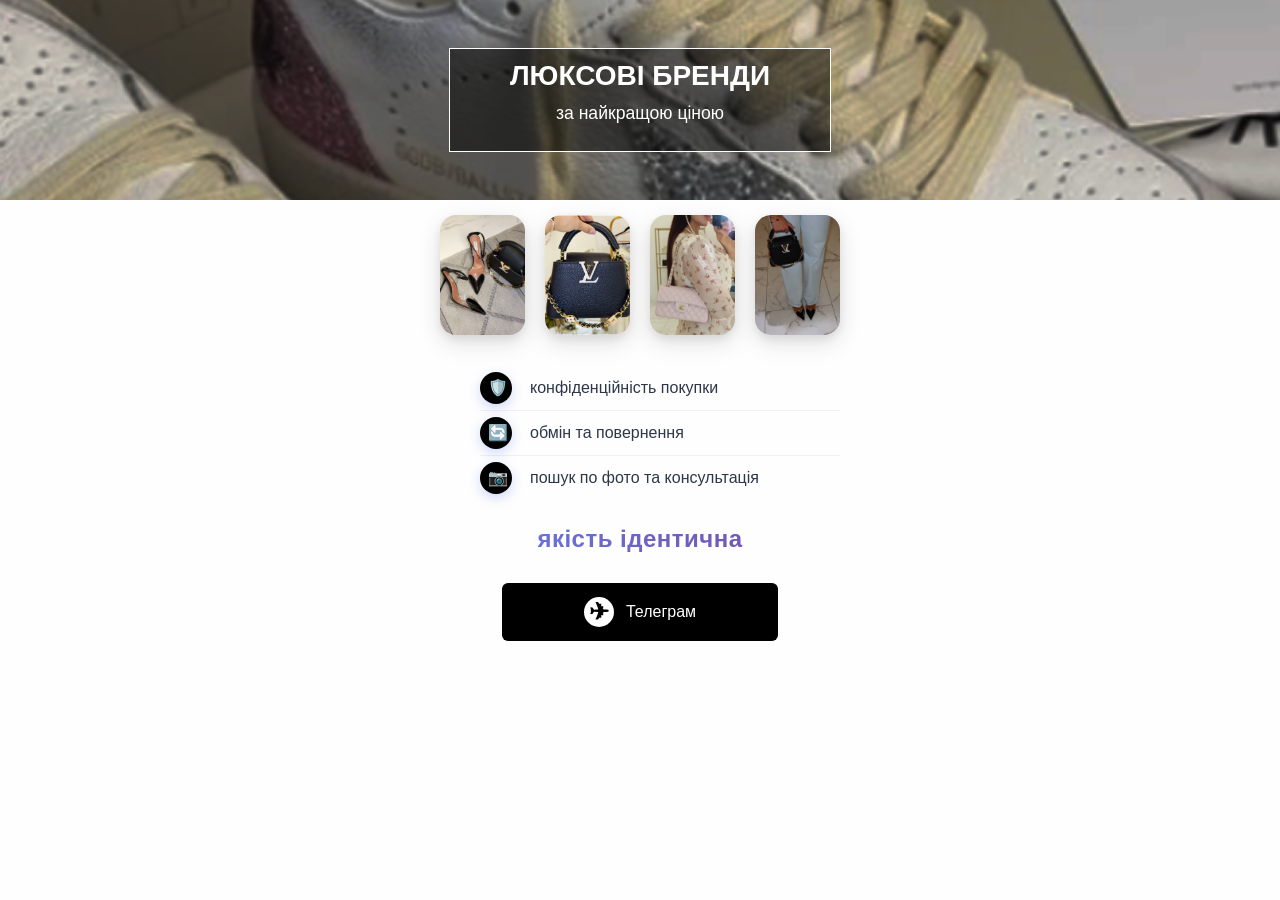
==== index.html @ 9b1bcb51 "." ====
<!DOCTYPE html>
<html lang="uk">
  <head>
    <meta charset="UTF-8" />
    <meta name="viewport" content="width=device-width, initial-scale=1.0" />
    <title>Копії люксових брендів</title>
    <link rel="stylesheet" href="./index.css" />

    <!-- Meta Pixel Code -->
    <script>
      !(function (f, b, e, v, n, t, s) {
        if (f.fbq) return;
        n = f.fbq = function () {
          n.callMethod
            ? n.callMethod.apply(n, arguments)
            : n.queue.push(arguments);
        };
        if (!f._fbq) f._fbq = n;
        n.push = n;
        n.loaded = !0;
        n.version = "2.0";
        n.queue = [];
        t = b.createElement(e);
        t.async = !0;
        t.src = v;
        s = b.getElementsByTagName(e)[0];
        s.parentNode.insertBefore(t, s);
      })(
        window,
        document,
        "script",
        "https://connect.facebook.net/en_US/fbevents.js"
      );
      fbq("init", "1197835635714181");
      fbq("track", "PageView");
    </script>
    <noscript
      ><img
        height="1"
        width="1"
        style="display: none"
        src="https://www.facebook.com/tr?id=1197835635714181&ev=PageView&noscript=1"
    /></noscript>
    <!-- End Meta Pixel Code -->
  </head>
  <body>
    <div class="container">
      <header class="hero">
        <div class="overlay">
          <h1>ЛЮКСОВІ БРЕНДИ</h1>
          <p>за найкращою ціною</p>
        </div>
      </header>

      <main>
        <section class="under"></section>

        <section class="gallery">
          <div class="gallery-item">
            <img src="./images/image1.jpg" alt="Брендовий аксесуар" />
          </div>
          <div class="gallery-item">
            <img src="./images/image2.png" alt="Брендова сумка" />
          </div>
          <div class="gallery-item">
            <img src="./images/image3.jpg" alt="Брендові туфлі" />
          </div>
          <div class="gallery-item">
            <img src="./images/image4.jpg" alt="Сумка" />
          </div>
        </section>

        <section class="features">
          <ul class="features-list">
            <li>конфіденційність покупки</li>
            <li>обмін та повернення</li>
            <li>пошук по фото та консультація</li>
          </ul>
          <h2>якість ідентична</h2>
        </section>
      </main>
      <!-- <p class="paragraph">перейти у телеграм</p> -->
      <footer>
        <div class="cta-section">
          <a href="#" class="telegram-btn">
            <div class="telegram-icon">✈</div>
            Телеграм
          </a>
        </div>
      </footer>
    </div>

    <script>
      document
        .getElementById("purchase-button")
        .addEventListener("click", function () {
          fbq("track", "Purchase", {
            content_name: "Telegram Button Click",
          });
        });
    </script>
  </body>
</html>
---- index.css ----
body,
html {
  margin: 0;
  padding: 0;
  height: 100%;
  overflow: hidden; /* Забороняємо прокрутку */
  font-family: "Montserrat", sans-serif;
  color: #333;
  min-height: 100vh;
}

.container {
  display: flex;
  flex-direction: column;
  min-height: 100vh;
  background-color: #fefefe;
}

header.hero {
  min-height: 200px;
  position: relative;
  background-image: url("./images/header.png");
  background-size: cover;
  background-position: center;
  display: flex;
  justify-content: center;
  align-items: center;
  margin-bottom: 0; /* Видаляємо відступ знизу */
  padding-bottom: 0; /* Видаляємо паддінг знизу */
  max-height: 200px;
}

header.hero .overlay {
  background-color: rgba(0, 0, 0, 0.5);
  color: #fff;
  text-align: center;
  padding: 10px;
  padding-right: 60px;
  padding-left: 60px;
  margin-bottom: 40px;
  margin-top: 40px;
  border: 1px solid #fff;
}

header.hero h1 {
  font-weight: 700;
  font-size: 28px;
  line-height: 1.2;
  margin: 0;
}

header.hero p {
  font-size: 1.1em;
  margin-top: 10px;
}

main {
  display: flex;
  flex-direction: column;
  justify-content: flex-start; /* Вирівнювання вгорі */
  align-items: center;
  margin-top: -60px; /* Відсутність відступу між хедером і основним контентом */
}

.features {
  background: transparent;
  padding: 30px 20px;
  padding-top: 0;
  max-width: 400px;
  width: 100%;
  position: relative;
  margin: 0 auto;
}

.features-list {
  list-style: none;
  margin-bottom: 25px;
}

.features-list li {
  position: relative;
  padding: 10px 0 10px 50px;
  font-size: 16px;
  color: #2d3748;
  line-height: 1.5;
  border-bottom: 1px solid rgba(0, 0, 0, 0.05);
  transition: all 0.3s ease;
  cursor: pointer;
}

.features-list li:last-child {
  border-bottom: none;
}

.features-list li:hover {
  transform: translateX(5px);
  color: #667eea;
}

.features-list li::before {
  content: "";
  position: absolute;
  left: 0;
  top: 50%;
  transform: translateY(-50%);
  width: 32px;
  height: 32px;
  border-radius: 50%;
  background: #000;
  display: flex;
  align-items: center;
  justify-content: center;
  transition: all 0.3s ease;
  box-shadow: 0 4px 12px rgba(102, 126, 234, 0.3);
}

.features-list li:nth-child(1)::after {
  content: "🛡️";
  position: absolute;
  left: 8px;
  top: 50%;
  transform: translateY(-50%);
  font-size: 16px;
  z-index: 2;
}

.features-list li:nth-child(2)::after {
  content: "🔄";
  position: absolute;
  left: 8px;
  top: 50%;
  transform: translateY(-50%);
  font-size: 16px;
  z-index: 2;
}

.features-list li:nth-child(3)::after {
  content: "📷";
  position: absolute;
  left: 8px;
  top: 50%;
  transform: translateY(-50%);
  font-size: 16px;
  z-index: 2;
}

.features-list li:hover::before {
  transform: translateY(-50%) scale(1.1);
  background: linear-gradient(135deg, #764ba2, #667eea);
  box-shadow: 0 6px 20px rgba(102, 126, 234, 0.4);
}

h2 {
  text-align: center;
  font-size: 24px;
  font-weight: 700;
  background: linear-gradient(135deg, #667eea, #764ba2);
  -webkit-background-clip: text;
  -webkit-text-fill-color: transparent;
  background-clip: text;
  position: relative;
  /* padding: 15px 0; */
  text-transform: lowercase;
  letter-spacing: 0.5px;
  margin-bottom: 0;
}

@keyframes fadeInUp {
  from {
    opacity: 0;
    transform: translateY(30px);
  }
  to {
    opacity: 1;
    transform: translateY(0);
  }
}

.features-list li {
  animation: fadeInUp 0.6s ease forwards;
}

.features-list li:nth-child(1) {
  animation-delay: 0.1s;
}
.features-list li:nth-child(2) {
  animation-delay: 0.2s;
}
.features-list li:nth-child(3) {
  animation-delay: 0.3s;
}

h2 {
  animation: fadeInUp 0.6s ease 0.4s forwards;
}

/* Мобільна адаптація */
@media (max-width: 480px) {
  .features {
    padding: 30px 25px;
    border-radius: 20px;
  }

  .features-list li {
    padding: 16px 0 16px 45px;
    font-size: 15px;
  }

  .features-list li::before {
    width: 28px;
    height: 28px;
  }

  .features-list li:nth-child(1)::after,
  .features-list li:nth-child(2)::after,
  .features-list li:nth-child(3)::after {
    left: 6px;
    font-size: 14px;
  }

  h2 {
    font-size: 22px;
    /* padding: 18px 0; */
  }
}

.gallery {
  max-width: 400px;
  margin: 0 auto;
  padding: 15px 20px;
  position: relative;
  display: flex;
  gap: 20px;
}

/* .gallery::before {
  content: "";
  position: absolute;
  top: 0;
  left: 50%;
  transform: translateX(-50%);
  width: 80px;
  height: 3px;
  background: linear-gradient(90deg, #667eea, #764ba2);
  border-radius: 2px;
  margin-bottom: 20px;
} */

.gallery-grid {
  display: grid;
  grid-template-columns: repeat(4, 1fr);
  gap: 12px;
  justify-items: center;
  margin-top: 20px;
}

.gallery-item {
  position: relative;
  width: 100px;
  height: 120px;
  border-radius: 16px;
  overflow: hidden;
  box-shadow: 0 8px 24px rgba(0, 0, 0, 0.12), 0 4px 8px rgba(0, 0, 0, 0.08);
  transition: all 0.4s cubic-bezier(0.175, 0.885, 0.32, 1.275);
  cursor: pointer;
  background: linear-gradient(135deg, #f5f7fa 0%, #c3cfe2 100%);
}

.gallery-item::before {
  content: "";
  position: absolute;
  top: 0;
  left: 0;
  right: 0;
  bottom: 0;
  background: linear-gradient(
    135deg,
    rgba(102, 126, 234, 0.1),
    rgba(118, 75, 162, 0.1)
  );
  opacity: 0;
  transition: opacity 0.3s ease;
  z-index: 2;
}

.gallery-item:hover::before {
  opacity: 1;
}

.gallery-item::after {
  content: "";
  position: absolute;
  top: -2px;
  left: -2px;
  right: -2px;
  bottom: -2px;
  background: linear-gradient(135deg, #667eea, #764ba2, #667eea);
  background-size: 200% 200%;
  border-radius: 18px;
  z-index: -1;
  opacity: 0;
  transition: opacity 0.3s ease;
  animation: gradient-shift 3s ease-in-out infinite;
}

@keyframes gradient-shift {
  0%,
  100% {
    background-position: 0% 50%;
  }
  50% {
    background-position: 100% 50%;
  }
}

.gallery-item:hover::after {
  opacity: 1;
}

.gallery-item:hover {
  transform: translateY(-8px) scale(1.05);
  box-shadow: 0 16px 40px rgba(0, 0, 0, 0.16), 0 8px 16px rgba(0, 0, 0, 0.12);
}

.gallery-item img {
  width: 100%;
  height: 100%;
  object-fit: cover;
  transition: transform 0.4s ease;
}

.gallery-item:hover img {
  transform: scale(1.1);
}

/* Анімація появи */
@keyframes slideInUp {
  from {
    opacity: 0;
    transform: translateY(30px) scale(0.9);
  }
  to {
    opacity: 1;
    transform: translateY(0) scale(1);
  }
}

.gallery-item {
  animation: slideInUp 0.6s ease forwards;
}

.gallery-item:nth-child(1) {
  animation-delay: 0.1s;
}
.gallery-item:nth-child(2) {
  animation-delay: 0.2s;
}
.gallery-item:nth-child(3) {
  animation-delay: 0.3s;
}
.gallery-item:nth-child(4) {
  animation-delay: 0.4s;
}

/* Placeholder для зображень */
.gallery-item .placeholder {
  width: 100%;
  height: 100%;
  display: flex;
  align-items: center;
  justify-content: center;
  background: linear-gradient(135deg, #f093fb 0%, #f5576c 100%);
  color: white;
  font-size: 24px;
  font-weight: bold;
  position: relative;
  overflow: hidden;
}

.gallery-item:nth-child(2) .placeholder {
  background: linear-gradient(135deg, #4facfe 0%, #00f2fe 100%);
}

.gallery-item:nth-child(3) .placeholder {
  background: linear-gradient(135deg, #43e97b 0%, #38f9d7 100%);
}

.gallery-item:nth-child(4) .placeholder {
  background: linear-gradient(135deg, #fa709a 0%, #fee140 100%);
}

.placeholder::before {
  content: "";
  position: absolute;
  top: -50%;
  left: -50%;
  width: 200%;
  height: 200%;
  background: linear-gradient(
    45deg,
    transparent,
    rgba(255, 255, 255, 0.2),
    transparent
  );
  animation: shimmer 2s infinite;
}

@keyframes shimmer {
  0% {
    transform: translateX(-100%) translateY(-100%) rotate(45deg);
  }
  100% {
    transform: translateX(100%) translateY(100%) rotate(45deg);
  }
}

/* Мобільна адаптація */
@media (max-width: 480px) {
  .gallery {
    padding: 25px 15px;
  }

  .gallery-grid {
    gap: 10px;
  }

  .gallery-item {
    border-radius: 14px;
  }

  .gallery-item:hover {
    transform: translateY(-4px) scale(1.03);
  }
}

/* .gallery::after {
  content: "";
  position: absolute;
  bottom: 0;
  left: 50%;
  transform: translateX(-50%);
  width: 40px;
  height: 2px;
  background: linear-gradient(90deg, #764ba2, #667eea);
  border-radius: 1px;
} */

.telegram-link {
  text-decoration: none;
  padding: 15px 90px; /* Збільшуємо розмір кнопки для кращого вигляду */
  background-color: #fff;
  color: #000;
  font-size: 1.1em;
  border-radius: 1px;
  border: 2px solid #000;
  box-shadow: 0 6px 10px rgba(0, 0, 0, 0.3); /* Тінь трохи м'якша */
  transition: background-color 0.3s, box-shadow 0.3s, transform 0.3s; /* Додано ефект збільшення */
}

.telegram-link:hover {
  background-color: #0056b3; /* Темніший синій на ховері */
  box-shadow: 0 8px 12px rgba(0, 0, 0, 0.4); /* Збільшуємо тінь */
  transform: scale(1.05); /* Додаємо ефект масштабування */
}

/* -------- */

footer {
  display: flex;
  justify-content: center;
  padding-bottom: 40px;
  text-align: center;
}

.telegram-link {
  text-decoration: none;
}

.telegram-button {
  display: flex;
  align-items: center;
  justify-content: flex-start;
  background-color: #ffffff; /* Чорний фон */
  color: #000000; /* Білий текст */
  border: none;
  border-radius: 1px; /* Радіус 1 піксель */
  cursor: pointer;
  gap: 10px; /* Проміжок між SVG і текстом */
  font-size: 16px;
}

.telegram-button svg {
  flex-shrink: 0; /* Фіксує розмір іконки */
}

.telegram-button span {
  color: #000000;
}

.under-img {
  display: flex;
}

/* Основний стиль для секції */
.under {
  margin-top: 60px;
  background-color: #f9f9f9;
  text-align: center;
}

/* Стиль для списку зображень */
.under-img {
  list-style: none;
  display: flex;
  justify-content: center;
  align-items: center;
  margin: 0;
  padding: 0;
  flex-wrap: wrap; /* Адаптивність: перенос зображень */
}

/* Окремий елемент списку */
.under-item {
  width: 120px;
  height: 120px;
  overflow: hidden;
  box-shadow: 0 4px 6px rgba(0, 0, 0, 0.1);
  transition: transform 0.3s ease, box-shadow 0.3s ease;
}

.under-item-big {
  width: 150px;
  height: 150px;
  overflow: hidden;
  box-shadow: 0 4px 6px rgba(0, 0, 0, 0.1);
  transition: transform 0.3s ease, box-shadow 0.3s ease;
}

.under-item-big img {
  width: 100%;
  height: 100%;
  object-fit: cover;
  display: block;
}

/* Стиль для зображень */
.under-item img {
  width: 100%;
  height: 100%;
  object-fit: cover; /* Обрізка по пропорціях */
  display: block;
}

/* Ховер-ефекти */
.under-item:hover {
  transform: scale(1.05); /* Легке збільшення */
  box-shadow: 0 6px 10px rgba(0, 0, 0, 0.15); /* Збільшена тінь */
}

@media (min-width: 1200px) {
  .under-item {
    width: auto; /* Картинки займають всю ширину */
    height: auto; /* Висота підлаштовується під співвідношення сторін */
  }
}

.under-item,
.under-item-big {
  overflow: hidden;
  box-shadow: 0 4px 6px rgba(0, 0, 0, 0.1);
  transition: transform 0.3s ease, box-shadow 0.3s ease;
}

.paragraph {
  text-align: center;
}

.cta-section {
  text-align: center;
}

.telegram-btn {
  background: #000;
  color: white;
  border: none;
  padding: 14px 38px;
  font-size: 16px;
  border-radius: 6px;
  display: inline-flex;
  align-items: center;
  justify-content: center;
  text-decoration: none;
  font-weight: 500;
  min-width: 200px;
  transition: background-color 0.3s;
}

.telegram-btn:hover {
  background: #0077b3;
}

.telegram-icon {
  width: 30px;
  height: 30px;
  margin-right: 12px;
  background: white;
  color: #000;
  border-radius: 50%;
  display: flex;
  align-items: center;
  justify-content: center;
  font-size: 24px;
  font-weight: bold;
}
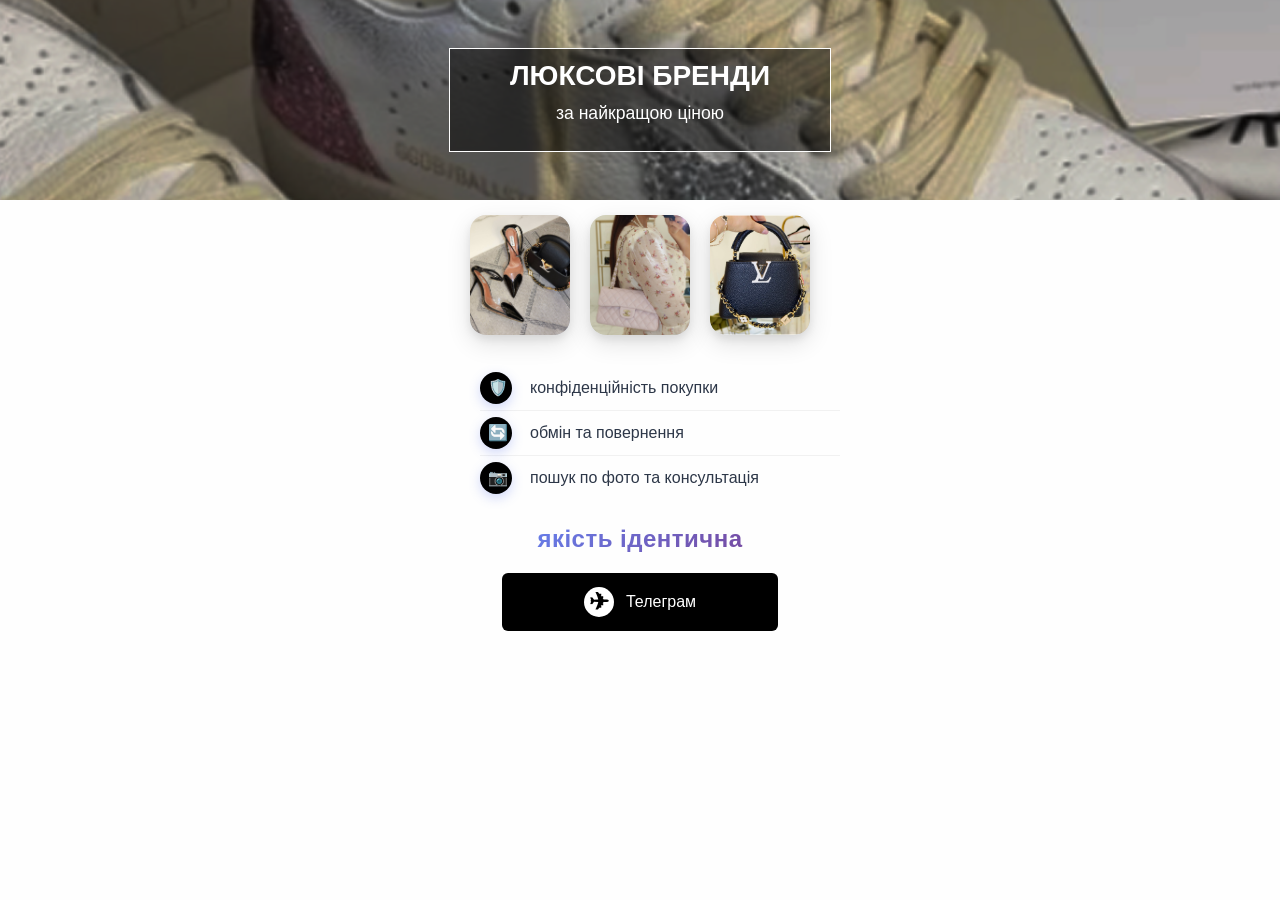
==== commit e2f6110c: "." ====
--- a/index.html
+++ b/index.html
@@ -60,14 +60,15 @@
             <img src="./images/image1.jpg" alt="Брендовий аксесуар" />
           </div>
           <div class="gallery-item">
-            <img src="./images/image2.png" alt="Брендова сумка" />
-          </div>
-          <div class="gallery-item">
             <img src="./images/image3.jpg" alt="Брендові туфлі" />
           </div>
           <div class="gallery-item">
+            <img src="./images/image2.png" alt="Брендова сумка" />
+          </div>
+
+          <!-- <div class="gallery-item">
             <img src="./images/image4.jpg" alt="Сумка" />
-          </div>
+          </div> -->
         </section>
 
         <section class="features">
@@ -76,13 +77,12 @@
             <li>обмін та повернення</li>
             <li>пошук по фото та консультація</li>
           </ul>
-          <h2>якість ідентична</h2>
         </section>
+        <h2>якість ідентична</h2>
       </main>
-      <!-- <p class="paragraph">перейти у телеграм</p> -->
       <footer>
         <div class="cta-section">
-          <a href="#" class="telegram-btn">
+          <a href="https://t.me/brandsatelier" class="telegram-btn">
             <div class="telegram-icon">✈</div>
             Телеграм
           </a>
--- a/index.css
+++ b/index.css
@@ -64,8 +64,6 @@
 
 .features {
   background: transparent;
-  padding: 30px 20px;
-  padding-top: 0;
   max-width: 400px;
   width: 100%;
   position: relative;
@@ -159,10 +157,10 @@
   -webkit-text-fill-color: transparent;
   background-clip: text;
   position: relative;
-  /* padding: 15px 0; */
   text-transform: lowercase;
   letter-spacing: 0.5px;
-  margin-bottom: 0;
+  margin: 0;
+  margin-bottom: 20px;
 }
 
 @keyframes fadeInUp {
@@ -194,64 +192,13 @@
   animation: fadeInUp 0.6s ease 0.4s forwards;
 }
 
-/* Мобільна адаптація */
-@media (max-width: 480px) {
-  .features {
-    padding: 30px 25px;
-    border-radius: 20px;
-  }
-
-  .features-list li {
-    padding: 16px 0 16px 45px;
-    font-size: 15px;
-  }
-
-  .features-list li::before {
-    width: 28px;
-    height: 28px;
-  }
-
-  .features-list li:nth-child(1)::after,
-  .features-list li:nth-child(2)::after,
-  .features-list li:nth-child(3)::after {
-    left: 6px;
-    font-size: 14px;
-  }
-
-  h2 {
-    font-size: 22px;
-    /* padding: 18px 0; */
-  }
-}
-
 .gallery {
-  max-width: 400px;
+  max-width: auto;
   margin: 0 auto;
   padding: 15px 20px;
   position: relative;
   display: flex;
   gap: 20px;
-}
-
-/* .gallery::before {
-  content: "";
-  position: absolute;
-  top: 0;
-  left: 50%;
-  transform: translateX(-50%);
-  width: 80px;
-  height: 3px;
-  background: linear-gradient(90deg, #667eea, #764ba2);
-  border-radius: 2px;
-  margin-bottom: 20px;
-} */
-
-.gallery-grid {
-  display: grid;
-  grid-template-columns: repeat(4, 1fr);
-  gap: 12px;
-  justify-items: center;
-  margin-top: 20px;
 }
 
 .gallery-item {
@@ -433,18 +380,6 @@
   }
 }
 
-/* .gallery::after {
-  content: "";
-  position: absolute;
-  bottom: 0;
-  left: 50%;
-  transform: translateX(-50%);
-  width: 40px;
-  height: 2px;
-  background: linear-gradient(90deg, #764ba2, #667eea);
-  border-radius: 1px;
-} */
-
 .telegram-link {
   text-decoration: none;
   padding: 15px 90px; /* Збільшуємо розмір кнопки для кращого вигляду */
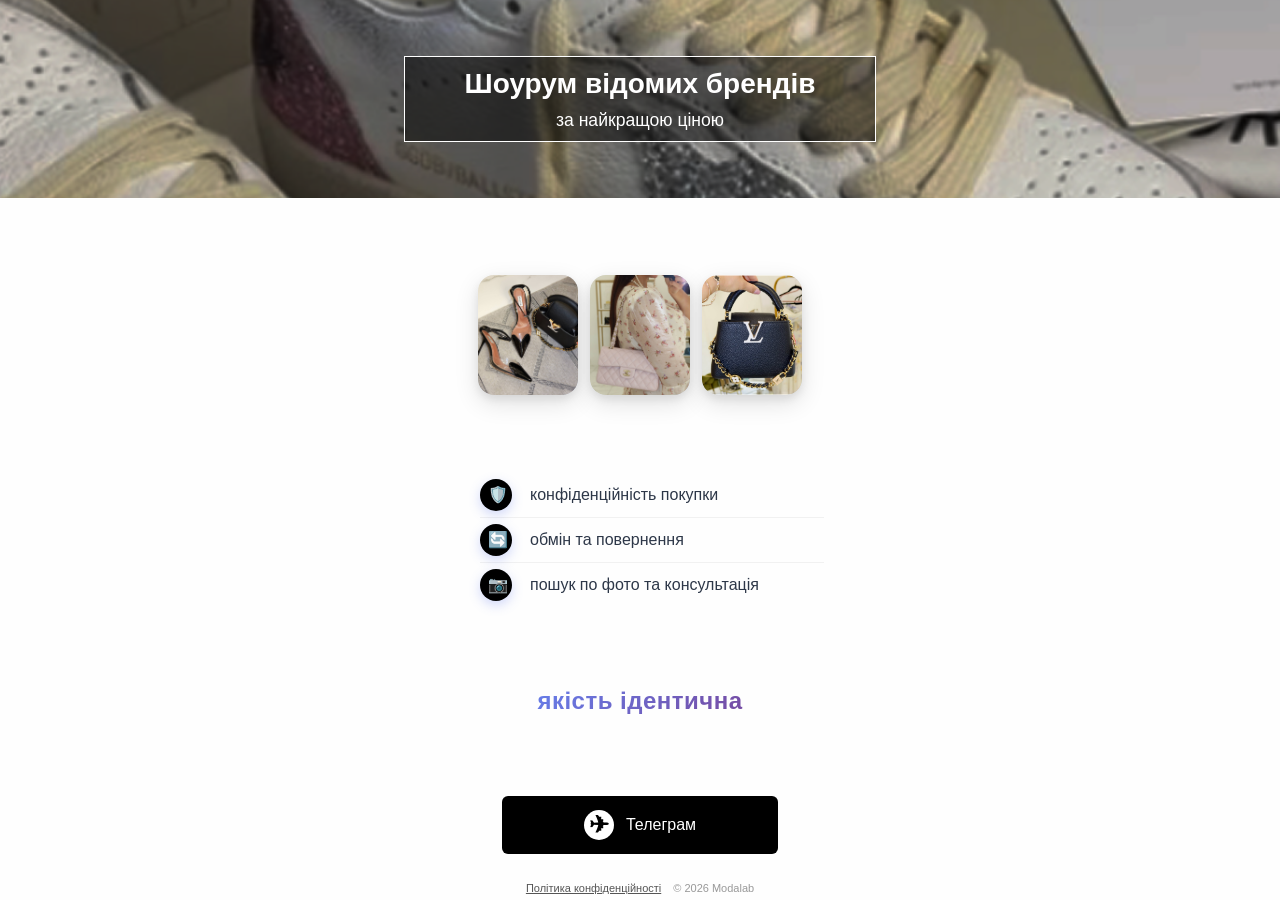
==== commit f79036f2: "/" ====
--- a/index.html
+++ b/index.html
@@ -3,8 +3,12 @@
   <head>
     <meta charset="UTF-8" />
     <meta name="viewport" content="width=device-width, initial-scale=1.0" />
+    <meta
+      name="facebook-domain-verification"
+      content="fof8cx6bfalv0aimqggfm6dvzl4zm4"
+    />
     <title>Копії люксових брендів</title>
-    <link rel="stylesheet" href="./index.css" />
+    <link rel="stylesheet" href="./index.css?v=2" />
 
     <!-- Meta Pixel Code -->
     <script>
@@ -47,7 +51,7 @@
     <div class="container">
       <header class="hero">
         <div class="overlay">
-          <h1>ЛЮКСОВІ БРЕНДИ</h1>
+          <h1>Шоурум відомих брендів</h1>
           <p>за найкращою ціною</p>
         </div>
       </header>
@@ -82,12 +86,21 @@
       </main>
       <footer>
         <div class="cta-section">
-          <a href="https://t.me/brandsatelier" class="telegram-btn">
+          <a
+            href="https://t.me/brandsatelier"
+            class="telegram-btn"
+            id="purchase-button"
+          >
             <div class="telegram-icon">✈</div>
             Телеграм
           </a>
         </div>
       </footer>
+
+      <section class="legal">
+        <span class="privacy-link">Політика конфіденційності</span>
+        <span class="copyright">© 2026 Modalab</span>
+      </section>
     </div>
 
     <script>
--- a/index.css
+++ b/index.css
@@ -12,7 +12,8 @@
 .container {
   display: flex;
   flex-direction: column;
-  min-height: 100vh;
+  height: 100vh;
+  height: 100dvh; /* видима висота екрана на телефонах */
   background-color: #fefefe;
 }
 
@@ -547,3 +548,119 @@
   font-size: 24px;
   font-weight: bold;
 }
+
+/* Рядок унизу: політика конфіденційності + копірайт */
+.legal {
+  flex-shrink: 0;
+  margin-top: auto; /* притискаємо до низу екрана */
+  padding: 6px 16px max(6px, env(safe-area-inset-bottom));
+  font-size: 11px;
+  color: #999;
+  display: flex;
+  justify-content: center;
+  flex-wrap: wrap;
+  gap: 4px 12px;
+}
+
+.privacy-link {
+  color: #555;
+  text-decoration: underline;
+  cursor: default;
+}
+
+/* Окрема сторінка політики (поки без посилання) */
+.privacy-page {
+  max-width: 800px;
+  margin: 0 auto;
+  padding: 24px 16px;
+  font-size: 14px;
+  line-height: 1.6;
+}
+
+.privacy-page h3 {
+  margin: 16px 0 6px;
+  font-size: 14px;
+  color: #333;
+}
+
+.privacy-page a {
+  color: #0056b3;
+}
+
+/* ===== Адаптація під висоту/ширину екрана: усе вміщається без скролу ===== */
+header.hero {
+  flex-shrink: 0;
+  min-height: 0;
+  max-height: none;
+  height: clamp(110px, 22dvh, 200px);
+}
+
+header.hero .overlay {
+  margin: 0 16px;
+  padding: clamp(6px, 1.2dvh, 10px) clamp(16px, 8vw, 60px);
+}
+
+header.hero h1 {
+  font-size: clamp(20px, 3.6dvh, 28px);
+}
+
+header.hero p {
+  font-size: clamp(13px, 2.2dvh, 1.1em);
+  margin: clamp(4px, 1dvh, 10px) 0 0;
+}
+
+.under {
+  display: none; /* порожня секція, лише займала місце */
+}
+
+main {
+  flex: 1; /* займає вільний простір між шапкою і кнопкою */
+  min-height: 0;
+  margin-top: 0;
+  justify-content: space-evenly;
+}
+
+.gallery {
+  padding: clamp(8px, 2dvh, 15px) 16px;
+  gap: 12px;
+}
+
+.gallery-item {
+  /* 3 фото завжди влазять по ширині й не забирають забагато висоти */
+  width: min(100px, calc((100vw - 56px) / 3), 13dvh);
+  height: auto;
+  aspect-ratio: 5 / 6;
+}
+
+.features-list {
+  margin: 0 0 clamp(6px, 2dvh, 25px);
+  padding-left: clamp(16px, 8vw, 40px);
+  padding-right: 16px;
+}
+
+.features-list li {
+  padding-top: clamp(4px, 1.2dvh, 10px);
+  padding-bottom: clamp(4px, 1.2dvh, 10px);
+  font-size: clamp(13px, 2.2dvh, 16px);
+}
+
+h2 {
+  font-size: clamp(18px, 3.2dvh, 24px);
+  margin-bottom: clamp(8px, 2dvh, 20px);
+}
+
+footer {
+  flex-shrink: 0;
+  padding-bottom: clamp(8px, 2.5dvh, 40px);
+}
+
+.telegram-btn {
+  padding-top: clamp(8px, 1.6dvh, 14px);
+  padding-bottom: clamp(8px, 1.6dvh, 14px);
+}
+
+@media (max-width: 480px) {
+  .gallery {
+    padding: clamp(8px, 2dvh, 15px) 16px;
+  }
+}
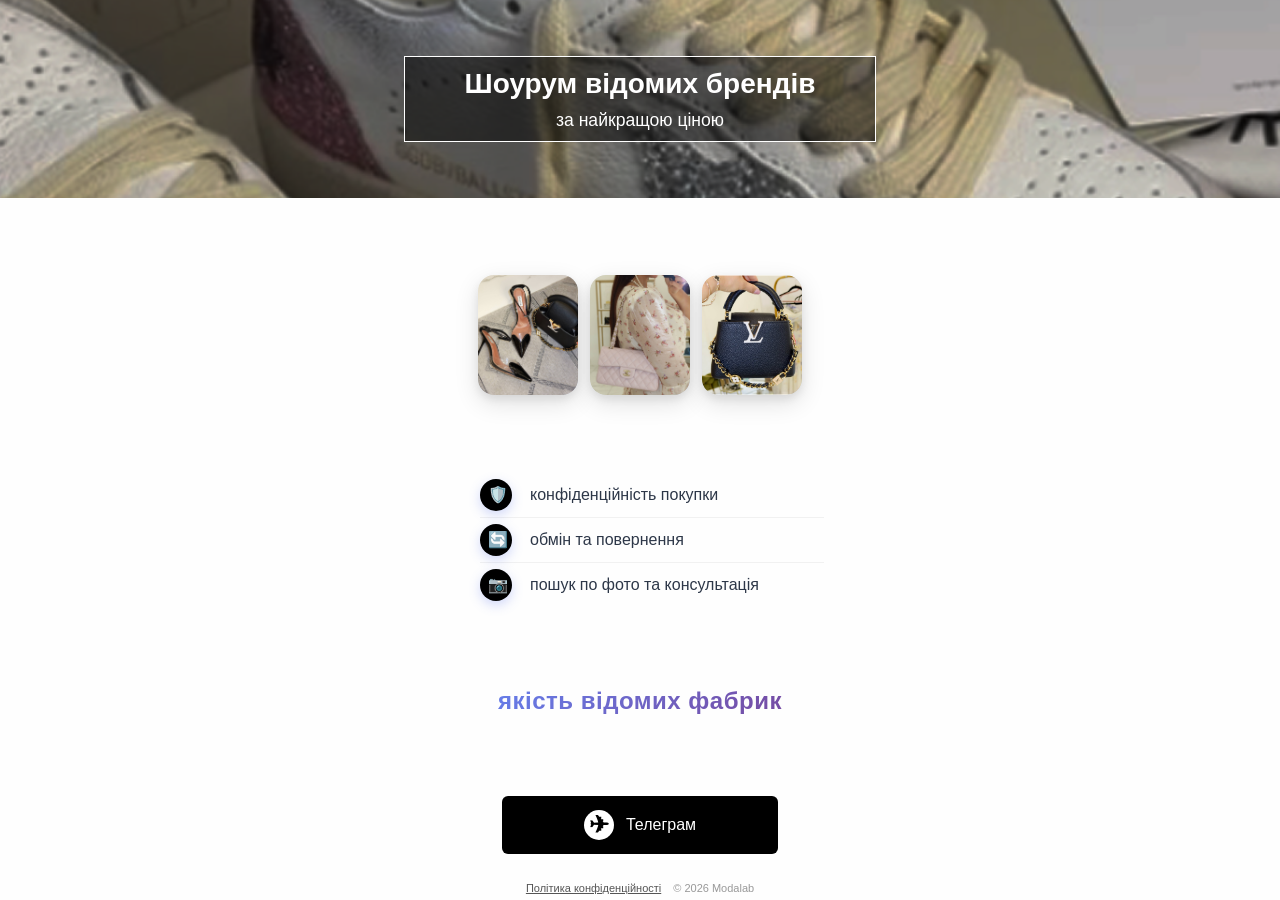
==== commit f454152e: "Update index.html" ====
--- a/index.html
+++ b/index.html
@@ -82,7 +82,7 @@
             <li>пошук по фото та консультація</li>
           </ul>
         </section>
-        <h2>якість ідентична</h2>
+        <h2>якість відомих фабрик</h2>
       </main>
       <footer>
         <div class="cta-section">
